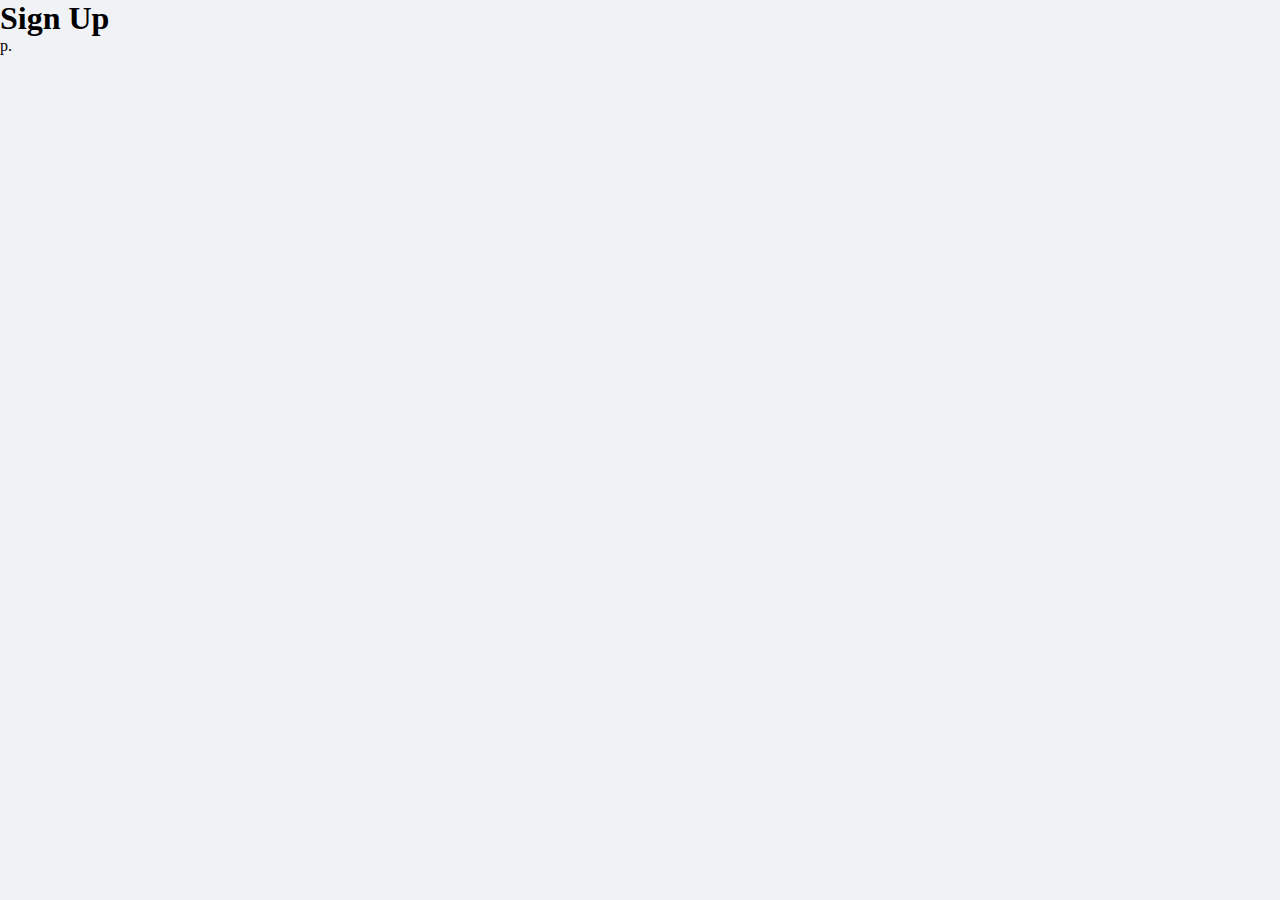
==== signUp/signup.html @ f35ddeb8 "add signup folder and signup.html fle" ====
<!DOCTYPE html>
<html lang="en">
<head>
    <meta charset="UTF-8">
    <meta name="viewport" content="width=device-width, initial-scale=1.0">
    <title>Sign up</title>
    <link rel="stylesheet" href="../css/style.css">
</head>
<body>
    <main class="main-box">
        <div class="form-main-box">
            <div class="form-container">
                <h1 class="signUp-heading">Sign Up</h1>
                p.
            </div>
        </div>
    </main>
</body>
</html>
---- css/style.css ----
*{
    margin: 0px;
    padding: 0px;
    box-sizing: border-box;
}

/* universal classes */
.margin {
    margin: 12px 0px;
}

.container {
    width: 75%;
    margin: 0px auto;
}

.main-box {
    background-color: #F0F2F5;
    height: 100vh;
}

.content-box {
    /* width: 75%;
    margin: 0px auto; */
    padding-top: 110px;
}

/* logo and text box */

.logo-text-box {
    width: 55%;
    display: inline-block;
    margin-right: 10px;
}

.logo-box img {
    width: 321px;
}

.logo-text-box p {
    font-family: 'Segoe UI', Tahoma, Geneva, Verdana, sans-serif;
    font-size: 28px;
    width: 90%;
    margin: 0px auto;
}

/* form box */

.form-box {
    width: 40%;
    display: inline-block;
}

.form {
    width: 90%;
    background-color: #FFFFFF;
    padding: 12px;
    border-radius: 8px;
    box-shadow: 0 2px 4px rgba(0, 0, 0, .1),0 8px 16px rgba(0, 0, 0, .1);
}

/* .form-inner-box {
    width: 90%; */
    /* margin: 0px auto;
} */

.form-inner-box .email-phone-no-box {
    margin-top: 0px;
}

#email-or-phone-no {
    width: 100%;
    padding: 15px;
    border-radius: 5px;
    border: 1px solid #DADDE1;
    /* outline-color: #DADDE1; */
    /* outline: #DADDE1; */
}

#email-or-phone-no:focus {
    border: 1px solid #1877F2;
    outline: none;
    /* outline-color:#1877F2;
    outline-style: solid;
    outline-width: thin; */
    box-shadow: 0 0px 3px #1877F2;
}

.password-box {
    border: 1px solid #DADDE1;
    width: 100%;
    padding: 13px;
    border-radius: 5px;
}



.password-box #password {
    width: 87%;
    margin-right: 4%;
    border: none;
}

.password-box #password:focus {
    outline: none;
    /* background-color: #1877F2; */
}

.form-inner-box .login {
    width: 100%;
    padding: 10px;
    background-color: #1877F2;
    border-radius: 5px;
    border: none;
    color: #FFFFFF;
    font-family: 'Segoe UI', Tahoma, Geneva, Verdana, sans-serif;
    font-size: 20px;
    font-weight: bold;
    cursor: pointer;
}

.password-box .eye-slash {
    cursor: pointer;
}

.form-inner-box .forget-password {
    text-align: center;
    padding: 15px;
    border-bottom: 1px solid #DADDE1;
    margin-top: 0px;
}

.form-inner-box .forget-password a {
    text-decoration: none;
    color: #1877F2;
    font-family: 'Segoe UI', Tahoma, Geneva, Verdana, sans-serif;
}

.form-inner-box .forget-password a:hover {
    text-decoration: underline;
}

.form-inner-box .create-new-account-btn-box {
    text-align: center;
    padding: 10px 0px 10px 0px;
}

.form-inner-box .create-new-account-btn-box .create-new-account {
    font-family: 'Segoe UI', Tahoma, Geneva, Verdana, sans-serif;
    font-weight: bold;
    font-size: 17px;
    color: #FFFFFF;
    background-color: #3db924;
    border: none;
    padding: 13px;
    letter-spacing: 0.8px;
    border-radius: 5px;
    cursor: pointer;
}

.form-inner-box .create-new-account-btn-box .create-new-account:hover {
    background-color: #36A420;
}

.form-box .create-page {
    text-align: center;
    width: 90%;
    margin-top: 26px;
    font-family: 'Segoe UI', Tahoma, Geneva, Verdana, sans-serif;
    font-size: 14px;
}

.form-box .create-page a {
    text-decoration: none;
    color: #000000;
    font-weight: bold;
}

.form-box .create-page a:hover {
    text-decoration: underline;
}

/* footer */

footer .lang {
    border-bottom: 1px solid #DADDE1;
    padding-bottom: 10px;
    margin: 20px 0px 10px 0px;
}

.list-item {
    display: inline-block;
    color: #8A8D91;
    font-family: 'Segoe UI', Tahoma, Geneva, Verdana, sans-serif;
    font-size: 12px;
    padding: 1px 6px;
}

.list-item a {
    text-decoration: none;
    color: #8A8D91;
}

.list-item a:hover {
    text-decoration: underline;
}

.list-item a button {
    padding: 1px 7px;
    height: 20px;
    color: #626a79;
    cursor: pointer;
    outline-color: #F0F2F5;
}

footer .copy-right {
    margin: 20px 0px;
}

footer .copy-right p {
    font-family: 'Segoe UI', Tahoma, Geneva, Verdana, sans-serif;
    color: #8A8D91;
    font-size: 12px;
    padding: 6px;
}
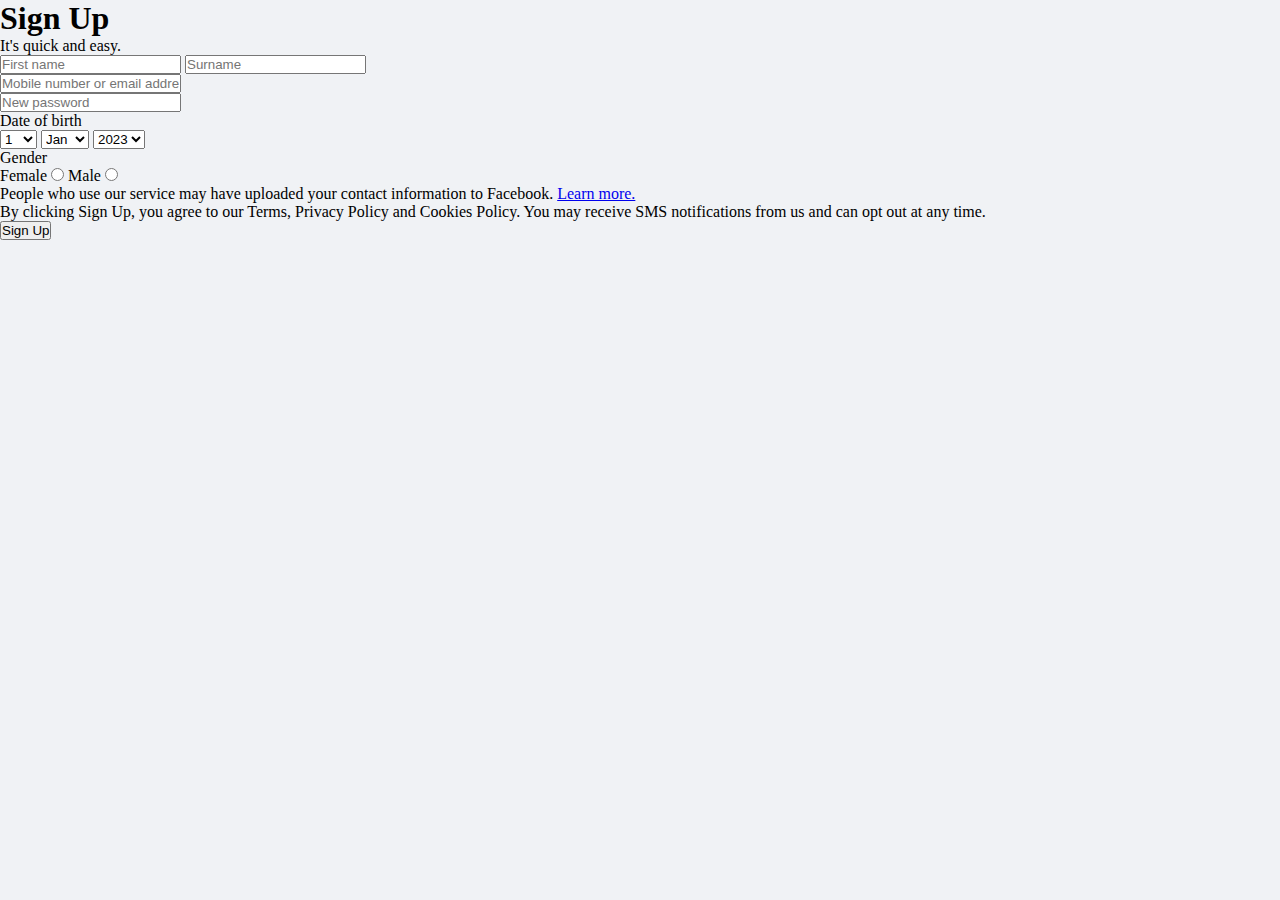
==== commit 3c0e9607: "add form fields in signup page" ====
--- a/signUp/signup.html
+++ b/signUp/signup.html
@@ -1,19 +1,127 @@
 <!DOCTYPE html>
 <html lang="en">
+
 <head>
     <meta charset="UTF-8">
     <meta name="viewport" content="width=device-width, initial-scale=1.0">
     <title>Sign up</title>
     <link rel="stylesheet" href="../css/style.css">
 </head>
+
 <body>
-    <main class="main-box">
-        <div class="form-main-box">
-            <div class="form-container">
-                <h1 class="signUp-heading">Sign Up</h1>
-                p.
-            </div>
+    <div class="main-box">
+        <div class="signup-form-box">
+            <header class="signup-form-header">
+                <div class="form-container">
+                    <h1 class="main-heading">Sign Up</h1>
+                    <p>It's quick and easy.</p>
+                </div>
+            </header>
+            <main>
+                <div class="form-container">
+                    <form action="">
+                        <section class="name-surname-box">
+                            <input type="text" name="name" id="name" placeholder="First name">
+                            <input type="text" name="surname" id="surname" placeholder="Surname">
+                        </section>
+                        <section class="mob-or-email-box">
+                            <input type="text" name="mobile-or-email_address" id="mob-or-email"
+                                placeholder="Mobile number or email address">
+                        </section>
+                        <section class="new-password-box">
+                            <input type="password" name="new-password" id="new-password" placeholder="New password">
+                        </section>
+                        <section class="birthdate">
+                            <p class="date-of-birth">Date of birth</p>
+                            <select name="day" id="day">
+                                <option value="1">1</option>
+                                <option value="2">2</option>
+                                <option value="3">3</option>
+                                <option value="4">4</option>
+                                <option value="5">5</option>
+                                <option value="6">6</option>
+                                <option value="7">7</option>
+                                <option value="8">8</option>
+                                <option value="9">9</option>
+                                <option value="10">10</option>
+                                <option value="11">11</option>
+                                <option value="12">12</option>
+                                <option value="13">13</option>
+                                <option value="14">14</option>
+                                <option value="15">15</option>
+                                <option value="16">16</option>
+                                <option value="17">17</option>
+                                <option value="18">18</option>
+                                <option value="19">19</option>
+                                <option value="20">20</option>
+                                <option value="21">21</option>
+                                <option value="22">22</option>
+                                <option value="23">23</option>
+                                <option value="24">24</option>
+                                <option value="25">25</option>
+                                <option value="26">26</option>
+                                <option value="27">27</option>
+                                <option value="28">28</option>
+                                <option value="29">29</option>
+                                <option value="30">30</option>
+                                <option value="31">31</option>
+                            </select>
+                            <select name="month" id="month">
+                                <option value="jan">Jan</option>
+                                <option value="feb">Feb</option>
+                                <option value="mar">Mar</option>
+                                <option value="apr">Apr</option>
+                                <option value="may">May</option>
+                                <option value="jun">Jun</option>
+                                <option value="jul">Jul</option>
+                                <option value="aug">Aug</option>
+                                <option value="sep">Sep</option>
+                                <option value="oct">Oct</option>
+                                <option value="nov">Nov</option>
+                                <option value="dec">Dec</option>
+                            </select>
+                            <select name="year" id="year">
+                                <option value="">2023</option>
+                                <option value="">2022</option>
+                                <option value="">2021</option>
+                                <option value="">2020</option>
+                                <option value="">2019</option>
+                                <option value="">2018</option>
+                                <option value="">2017</option>
+                                <option value="">2016</option>
+                                <option value="">2015</option>
+                                <option value="">2014</option>
+                                <option value="">2013</option>
+                                <option value="">2012</option>
+                            </select>
+                        </section>
+                        <section class="gender">
+                            <p class="gender-p">Gender</p>
+                            <label for="female" class="female">
+                                Female <input type="radio" name="gender" id="female">
+                            </label>
+                            <label for="male" class="male">
+                                Male <input type="radio" name="gender" id="male">
+                            </label>
+                        </section>
+                    </form>
+                </div>
+            </main>
+            <footer>
+                <div class="form-container">
+                    <p class="footer-first-p">
+                        People who use our service may have uploaded your contact information to Facebook. <a
+                            href="#">Learn more.</a>
+                    </p>
+                    <p>By clicking Sign Up, you agree to our Terms, Privacy Policy and Cookies Policy. You may receive
+                        SMS notifications from us and can opt out at any time.</p>
+                    <div class="btn-box">
+                        <button class="signup-btn">Sign Up</button>
+                    </div>    
+                </div>
+            </footer>
         </div>
-    </main>
+    </div>
 </body>
+
 </html>--- a/css/style.css
+++ b/css/style.css
@@ -29,6 +29,7 @@
 
 .logo-text-box {
     width: 55%;
+    height: 50vh;
     display: inline-block;
     margin-right: 10px;
 }
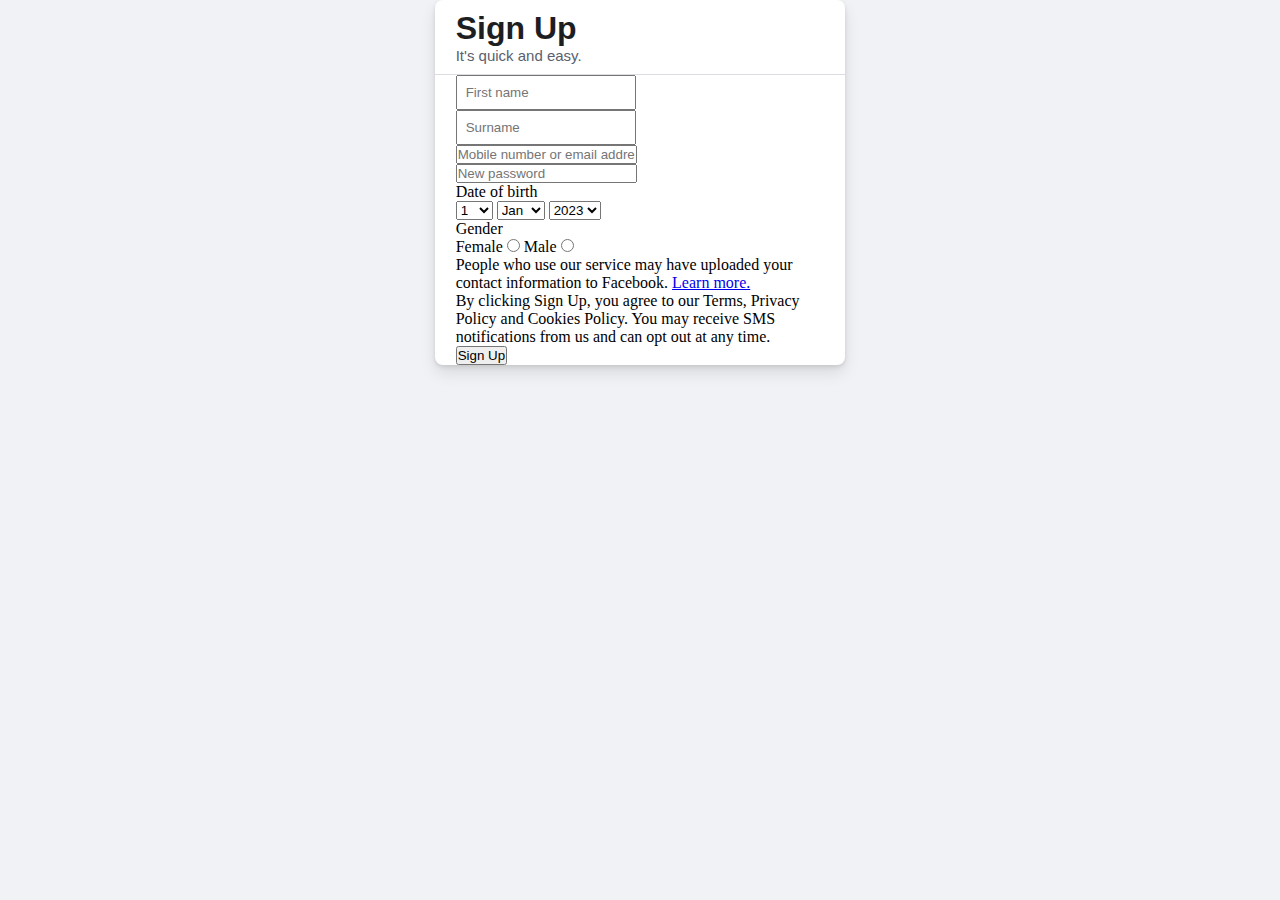
==== commit 181544c3: "add some styling in header of signup form page" ====
--- a/signUp/signup.html
+++ b/signUp/signup.html
@@ -20,10 +20,10 @@
             <main>
                 <div class="form-container">
                     <form action="">
-                        <section class="name-surname-box">
-                            <input type="text" name="name" id="name" placeholder="First name">
-                            <input type="text" name="surname" id="surname" placeholder="Surname">
-                        </section>
+                        <div class="name-surname-box">
+                            <input type="text" name="name" class="input-padding" id="name" placeholder="First name">
+                            <input type="text" name="surname" class="input-padding" id="surname" placeholder="Surname">
+                        </div>
                         <section class="mob-or-email-box">
                             <input type="text" name="mobile-or-email_address" id="mob-or-email"
                                 placeholder="Mobile number or email address">
--- a/css/style.css
+++ b/css/style.css
@@ -223,4 +223,51 @@
     color: #8A8D91;
     font-size: 12px;
     padding: 6px;
+}
+
+
+/* signup page styling */
+
+/* universal */
+
+.form-container {
+    width: 90%;
+    margin: 0px auto;
+}
+
+.input-padding {
+    padding: 8px;
+}
+
+.signup-form-box {
+    width: 32%;
+    margin: 0px auto;
+    background-color: #FFFFFF;
+    border-radius: 8px;
+    box-shadow: 0 2px 4px rgba(0, 0, 0, .1),0 8px 16px rgba(0, 0, 0, .1);
+}
+
+.signup-form-header .main-heading {
+    font-family: 'Segoe UI', Tahoma, Geneva, Verdana, sans-serif;
+    color: #1C1E21;
+}
+
+.signup-form-header {
+    border-bottom: 1px solid #DADDE1;
+    padding: 10px 0px 10px 0px;
+}
+
+.signup-form-header p {
+    color: #59616e;
+    font-family: 'Segoe UI', Tahoma, Geneva, Verdana, sans-serif;
+    font-size: 15px;
+}
+
+.name-surname-box #name {
+    width: 49%;
+    margin-right: 1%;
+}
+
+.name-surname-box #surname {
+    width: 49%;
 }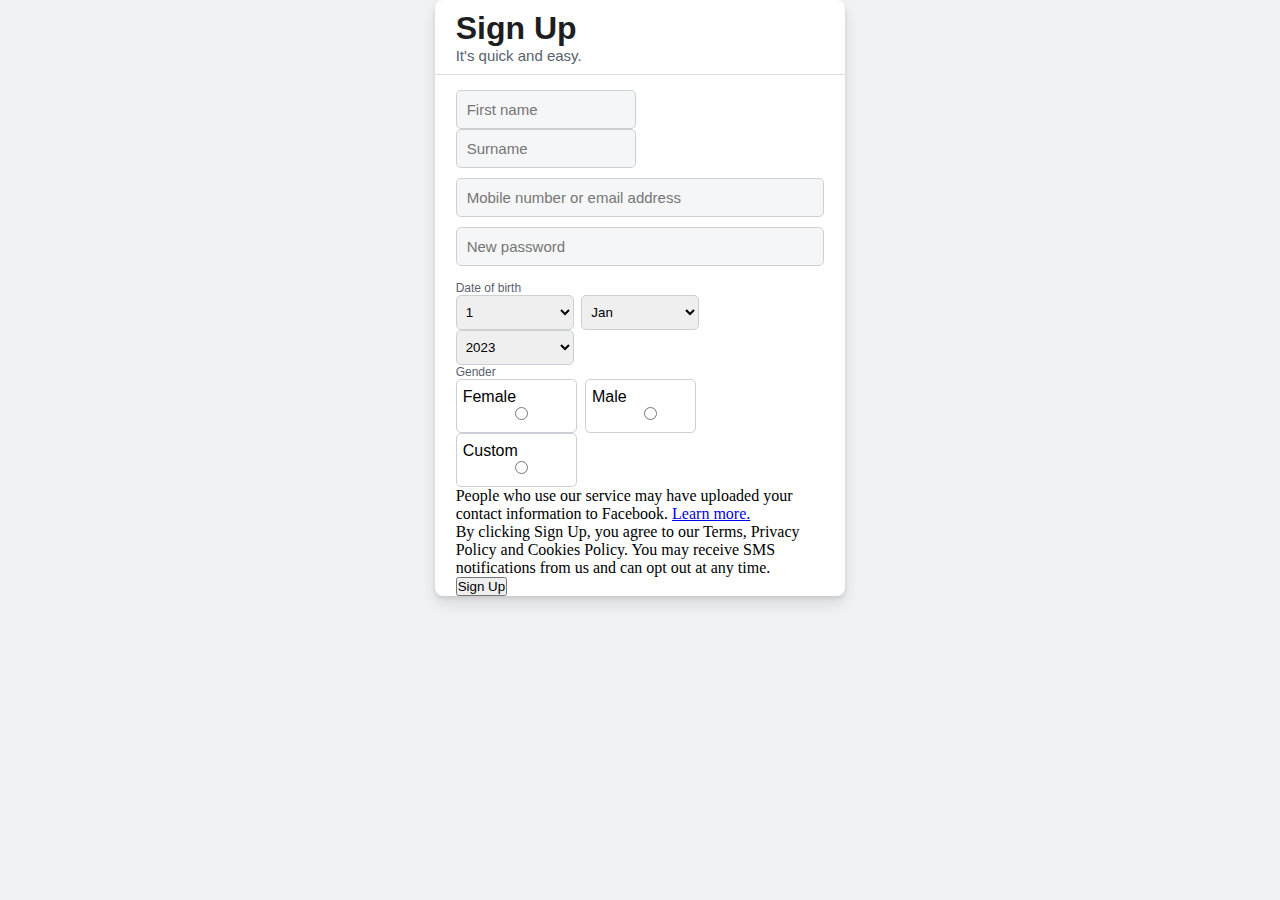
==== commit 053e572a: "add some more styling in signup page" ====
--- a/signUp/signup.html
+++ b/signUp/signup.html
@@ -20,20 +20,23 @@
             <main>
                 <div class="form-container">
                     <form action="">
-                        <div class="name-surname-box">
-                            <input type="text" name="name" class="input-padding" id="name" placeholder="First name">
-                            <input type="text" name="surname" class="input-padding" id="surname" placeholder="Surname">
-                        </div>
-                        <section class="mob-or-email-box">
-                            <input type="text" name="mobile-or-email_address" id="mob-or-email"
-                                placeholder="Mobile number or email address">
-                        </section>
-                        <section class="new-password-box">
-                            <input type="password" name="new-password" id="new-password" placeholder="New password">
+                        <section class="name-mobile-password-box">
+                            <div class="name-surname-box input-boxes-padding">
+                                <input type="text" name="name" class="input" id="name" placeholder="First name">
+                                <input type="text" name="surname" class="input" id="surname" placeholder="Surname">
+                            </div>
+                            <div class="mob-or-email-box input-boxes-padding">
+                                <input type="text" name="mobile-or-email_address" class="input" id="mob-or-email"
+                                    placeholder="Mobile number or email address">
+                            </div>
+                            <div class="new-password-box input-boxes-padding">
+                                <input type="password" name="new-password" id="new-password" class="input"
+                                    placeholder="New password">
+                            </div>
                         </section>
                         <section class="birthdate">
                             <p class="date-of-birth">Date of birth</p>
-                            <select name="day" id="day">
+                            <select name="day" id="day-dropdown" class="dropdowns">
                                 <option value="1">1</option>
                                 <option value="2">2</option>
                                 <option value="3">3</option>
@@ -66,7 +69,7 @@
                                 <option value="30">30</option>
                                 <option value="31">31</option>
                             </select>
-                            <select name="month" id="month">
+                            <select name="month" id="month-dropdown" class="dropdowns" >
                                 <option value="jan">Jan</option>
                                 <option value="feb">Feb</option>
                                 <option value="mar">Mar</option>
@@ -80,28 +83,31 @@
                                 <option value="nov">Nov</option>
                                 <option value="dec">Dec</option>
                             </select>
-                            <select name="year" id="year">
-                                <option value="">2023</option>
-                                <option value="">2022</option>
-                                <option value="">2021</option>
-                                <option value="">2020</option>
-                                <option value="">2019</option>
-                                <option value="">2018</option>
-                                <option value="">2017</option>
-                                <option value="">2016</option>
-                                <option value="">2015</option>
-                                <option value="">2014</option>
-                                <option value="">2013</option>
-                                <option value="">2012</option>
+                            <select name="year" id="year-dropdown" class="dropdowns">
+                                <option value="2023">2023</option>
+                                <option value="2022">2022</option>
+                                <option value="2021">2021</option>
+                                <option value="2020">2020</option>
+                                <option value="2019">2019</option>
+                                <option value="2018">2018</option>
+                                <option value="2017">2017</option>
+                                <option value="2016">2016</option>
+                                <option value="2015">2015</option>
+                                <option value="2014">2014</option>
+                                <option value="2013">2013</option>
+                                <option value="2012">2012</option>
                             </select>
                         </section>
                         <section class="gender">
                             <p class="gender-p">Gender</p>
-                            <label for="female" class="female">
-                                Female <input type="radio" name="gender" id="female">
+                            <label for="female" class="female radio-btn-box">
+                                <span>Female</span><input type="radio" name="gender" value="female" id="female" class="radio-btn-margin">
                             </label>
-                            <label for="male" class="male">
-                                Male <input type="radio" name="gender" id="male">
+                            <label for="male" class="male radio-btn-box">
+                                <span>Male</span><input type="radio" name="gender" value="male" id="male" class="radio-btn-margin">
+                            </label>
+                            <label for="custom" class="custom radio-btn-box">
+                                <span>Custom</span><input type="radio" name="gender" value="custom" id="custom" class="radio-btn-margin">
                             </label>
                         </section>
                     </form>
@@ -117,7 +123,7 @@
                         SMS notifications from us and can opt out at any time.</p>
                     <div class="btn-box">
                         <button class="signup-btn">Sign Up</button>
-                    </div>    
+                    </div>
                 </div>
             </footer>
         </div>
--- a/css/style.css
+++ b/css/style.css
@@ -226,7 +226,7 @@
 }
 
 
-/* signup page styling */
+/*==============================================  signup page styling  ===================================================*/
 
 /* universal */
 
@@ -235,8 +235,19 @@
     margin: 0px auto;
 }
 
-.input-padding {
-    padding: 8px;
+.input {
+    padding: 10px;
+    border-radius: 5px;
+    font-size: 15px;
+    border: 1px solid #CCD0D5;
+    background-color: #F5F6F7;
+    /* outline-width: 1px;
+    outline-color: #DADDE1;
+    outline-style: solid; */
+}
+
+.input:focus {
+    outline: none;
 }
 
 .signup-form-box {
@@ -247,27 +258,105 @@
     box-shadow: 0 2px 4px rgba(0, 0, 0, .1),0 8px 16px rgba(0, 0, 0, .1);
 }
 
-.signup-form-header .main-heading {
-    font-family: 'Segoe UI', Tahoma, Geneva, Verdana, sans-serif;
-    color: #1C1E21;
-}
+/* =================================== Form header section styling ===================================== */
 
 .signup-form-header {
     border-bottom: 1px solid #DADDE1;
     padding: 10px 0px 10px 0px;
 }
 
+.signup-form-header .main-heading {
+    font-family: 'Segoe UI', Tahoma, Geneva, Verdana, sans-serif;
+    color: #1C1E21;
+}
+
 .signup-form-header p {
     color: #59616e;
     font-family: 'Segoe UI', Tahoma, Geneva, Verdana, sans-serif;
     font-size: 15px;
 }
 
-.name-surname-box #name {
+/* ============================ form main section styling ================================ */
+
+/* name,surname,email or phone number and password section styling */
+
+.input-boxes-padding {
+    padding: 5px 0px;
+}
+
+main form .name-mobile-password-box {
+    margin: 10px 0px;
+}
+
+main form .name-mobile-password-box .name-surname-box #name {
     width: 49%;
     margin-right: 1%;
 }
 
-.name-surname-box #surname {
+main form .name-mobile-password-box .name-surname-box #surname {
     width: 49%;
+}
+
+main form .name-mobile-password-box .mob-or-email-box #mob-or-email {
+    width: 100%;
+}
+
+main form .name-mobile-password-box .new-password-box #new-password {
+    width: 100%;
+}
+
+/* birthdate section styling */
+
+.dropdowns{
+    width: 32%;
+    padding: 8px 5px;
+    border-radius: 5px;
+    border: 1px solid #CCD0D5;
+}
+
+.dropdowns:focus {
+    outline: none;
+}
+
+main form .birthdate .date-of-birth {
+    font-family: 'Segoe UI', Tahoma, Geneva, Verdana, sans-serif;
+    font-size: 0.75rem;
+    color: #59616e;
+}
+
+main form .birthdate #month-dropdown {
+    margin: 0% 1% ;
+}
+
+/* gender section */
+
+main form .gender .gender-p {
+    font-family: 'Segoe UI', Tahoma, Geneva, Verdana, sans-serif;
+    font-size: 0.75rem;
+    color: #59616e;   
+}
+
+main form .gender .radio-btn-box {
+    font-family: 'Segoe UI', Tahoma, Geneva, Verdana, sans-serif;
+    display: inline-block;
+    padding: 8px 6px;
+    border-radius: 5px;
+    border: 1px solid #CCD0D5;
+}
+
+main form .gender .female {
+    width: 33%;
+}
+
+main form .gender .male {
+    width: 30%;
+    margin: 0% 1% ;
+}
+
+main form .gender .custom {
+    width: 33%;
+}
+
+main form .radio-btn-margin {
+    margin-left: 52px;
 }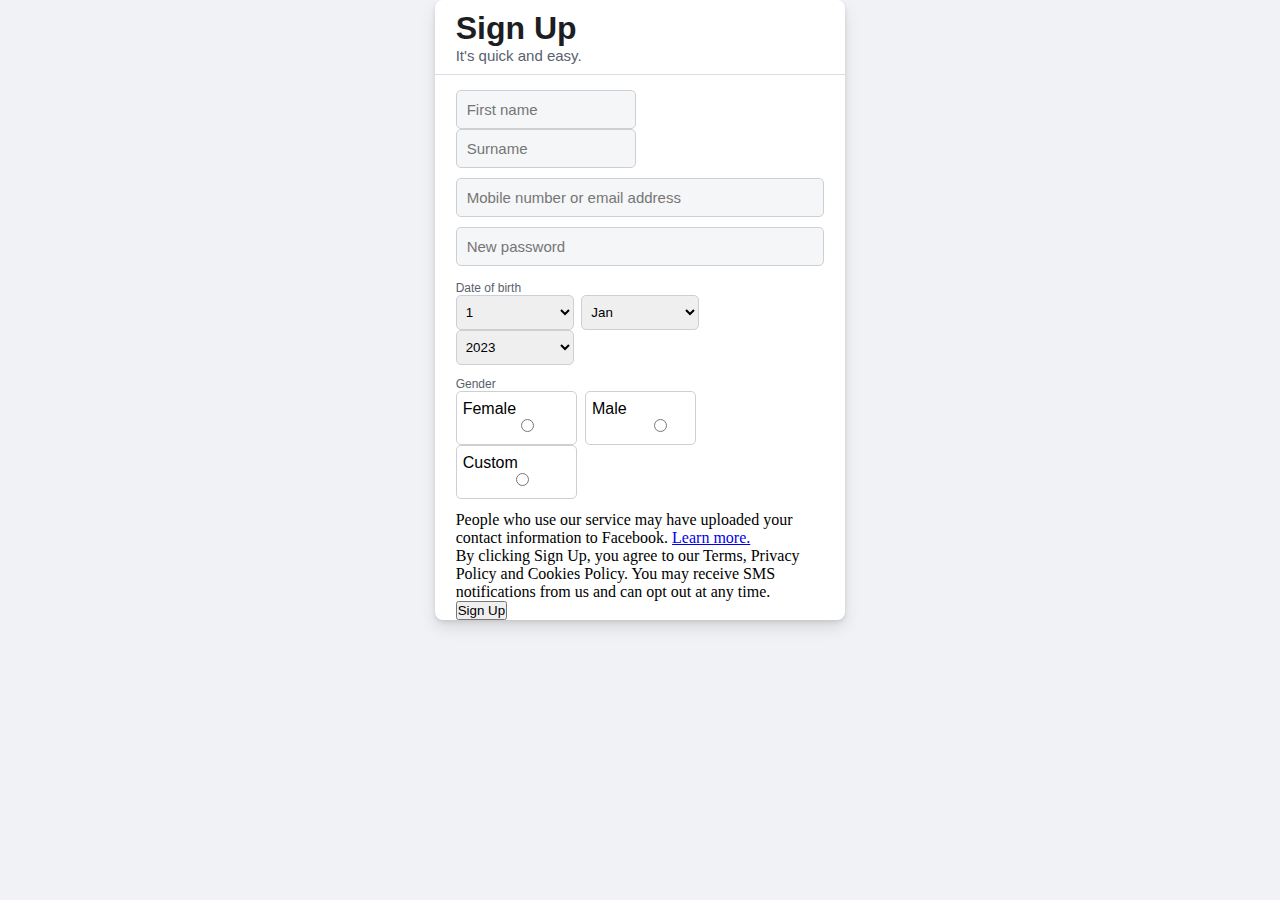
==== commit 09d60740: "add some more styling in radio button section" ====
--- a/signUp/signup.html
+++ b/signUp/signup.html
@@ -101,13 +101,13 @@
                         <section class="gender">
                             <p class="gender-p">Gender</p>
                             <label for="female" class="female radio-btn-box">
-                                <span>Female</span><input type="radio" name="gender" value="female" id="female" class="radio-btn-margin">
+                                <span>Female</span><input type="radio" name="gender" value="female" id="female">
                             </label>
                             <label for="male" class="male radio-btn-box">
-                                <span>Male</span><input type="radio" name="gender" value="male" id="male" class="radio-btn-margin">
+                                <span>Male</span><input type="radio" name="gender" value="male" id="male">
                             </label>
                             <label for="custom" class="custom radio-btn-box">
-                                <span>Custom</span><input type="radio" name="gender" value="custom" id="custom" class="radio-btn-margin">
+                                <span>Custom</span><input type="radio" name="gender" value="custom" id="custom">
                             </label>
                         </section>
                     </form>
--- a/css/style.css
+++ b/css/style.css
@@ -330,6 +330,10 @@
 
 /* gender section */
 
+main form .gender {
+    margin: 12px 0px;
+}
+
 main form .gender .gender-p {
     font-family: 'Segoe UI', Tahoma, Geneva, Verdana, sans-serif;
     font-size: 0.75rem;
@@ -357,6 +361,14 @@
     width: 33%;
 }
 
-main form .radio-btn-margin {
-    margin-left: 52px;
+main form #female {
+    margin-left: 58px;
+}
+
+main form #male {
+    margin-left: 62px;
+}
+
+main form #custom {
+    margin-left: 53px;
 }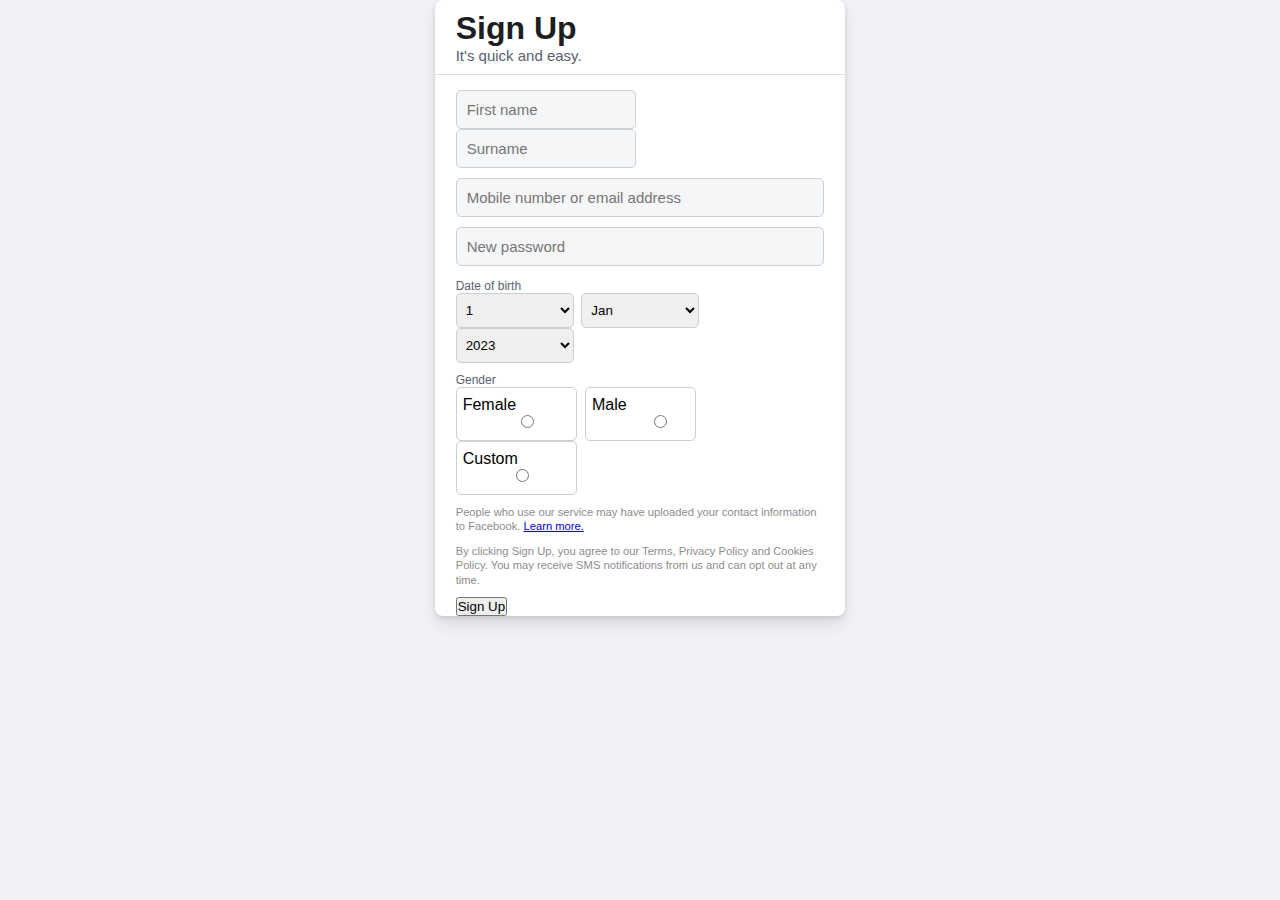
==== commit d7eaf067: "add styling in form footer section" ====
--- a/signUp/signup.html
+++ b/signUp/signup.html
@@ -69,7 +69,7 @@
                                 <option value="30">30</option>
                                 <option value="31">31</option>
                             </select>
-                            <select name="month" id="month-dropdown" class="dropdowns" >
+                            <select name="month" id="month-dropdown" class="dropdowns">
                                 <option value="jan">Jan</option>
                                 <option value="feb">Feb</option>
                                 <option value="mar">Mar</option>
@@ -119,7 +119,8 @@
                         People who use our service may have uploaded your contact information to Facebook. <a
                             href="#">Learn more.</a>
                     </p>
-                    <p>By clicking Sign Up, you agree to our Terms, Privacy Policy and Cookies Policy. You may receive
+                    <p class="footer-second-p">By clicking Sign Up, you agree to our Terms, Privacy Policy and Cookies
+                        Policy. You may receive
                         SMS notifications from us and can opt out at any time.</p>
                     <div class="btn-box">
                         <button class="signup-btn">Sign Up</button>
--- a/css/style.css
+++ b/css/style.css
@@ -278,6 +278,11 @@
 
 /* ============================ form main section styling ================================ */
 
+main {
+    margin: 10px 0px;
+}
+
+
 /* name,surname,email or phone number and password section styling */
 
 .input-boxes-padding {
@@ -285,7 +290,7 @@
 }
 
 main form .name-mobile-password-box {
-    margin: 10px 0px;
+    margin-bottom: 8px
 }
 
 main form .name-mobile-password-box .name-surname-box #name {
@@ -331,7 +336,7 @@
 /* gender section */
 
 main form .gender {
-    margin: 12px 0px;
+    margin-top: 10px;
 }
 
 main form .gender .gender-p {
@@ -371,4 +376,17 @@
 
 main form #custom {
     margin-left: 53px;
+}
+
+/* ==================================== form footer section styling ====================================== */
+
+footer p {
+    font-family: 'Segoe UI', Tahoma, Geneva, Verdana, sans-serif;
+    font-size: 0.70rem;
+    color: #8C8C8C;
+    line-height: 0.90rem;
+}
+
+footer .footer-second-p {
+    margin: 10px 0px;
 }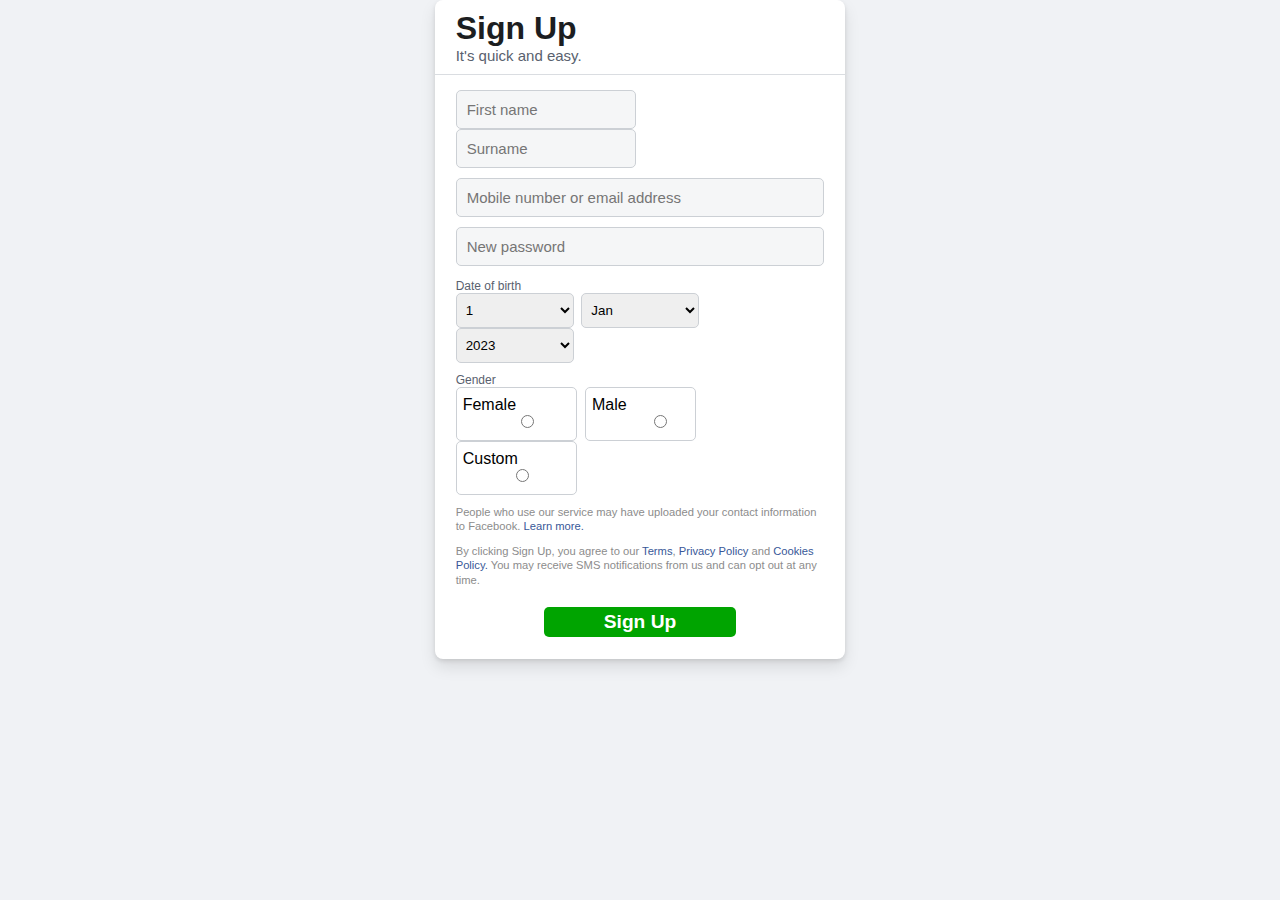
==== commit b5548f81: "add styling footer button and complete styling" ====
--- a/signUp/signup.html
+++ b/signUp/signup.html
@@ -119,8 +119,9 @@
                         People who use our service may have uploaded your contact information to Facebook. <a
                             href="#">Learn more.</a>
                     </p>
-                    <p class="footer-second-p">By clicking Sign Up, you agree to our Terms, Privacy Policy and Cookies
-                        Policy. You may receive
+                    <p class="footer-second-p">By clicking Sign Up, you agree to our <a href="#">Terms</a>, <a
+                            href="#">Privacy Policy</a> and <a href="#">Cookies
+                            Policy.</a> You may receive
                         SMS notifications from us and can opt out at any time.</p>
                     <div class="btn-box">
                         <button class="signup-btn">Sign Up</button>
--- a/css/style.css
+++ b/css/style.css
@@ -253,6 +253,7 @@
 .signup-form-box {
     width: 32%;
     margin: 0px auto;
+    padding: 10px 0px 22px 0px;
     background-color: #FFFFFF;
     border-radius: 8px;
     box-shadow: 0 2px 4px rgba(0, 0, 0, .1),0 8px 16px rgba(0, 0, 0, .1);
@@ -262,7 +263,7 @@
 
 .signup-form-header {
     border-bottom: 1px solid #DADDE1;
-    padding: 10px 0px 10px 0px;
+    padding: 0px 0px 10px 0px;
 }
 
 .signup-form-header .main-heading {
@@ -389,4 +390,38 @@
 
 footer .footer-second-p {
     margin: 10px 0px;
+}
+
+footer p a {
+    text-decoration: none;
+    color: #385898;
+}
+
+footer p a:hover {
+    text-decoration: underline;
+}
+
+/* footer button */
+
+footer .btn-box {
+    text-align: center;
+    padding: 8px 8px 0px 8px;
+    margin-top: 12px;
+}
+
+footer .btn-box .signup-btn {
+    width: 12rem;
+    background-color: #00A400;
+    color: #FFFFFF;
+    font-family: 'Segoe UI', Tahoma, Geneva, Verdana, sans-serif;
+    font-size: 1.2rem;
+    font-weight: bold;
+    border: none;
+    border-radius: 5px;
+    padding: 4px;
+    cursor: pointer;
+}
+
+footer .btn-box .signup-btn:hover {
+    background-color: #6CA15F;
 }